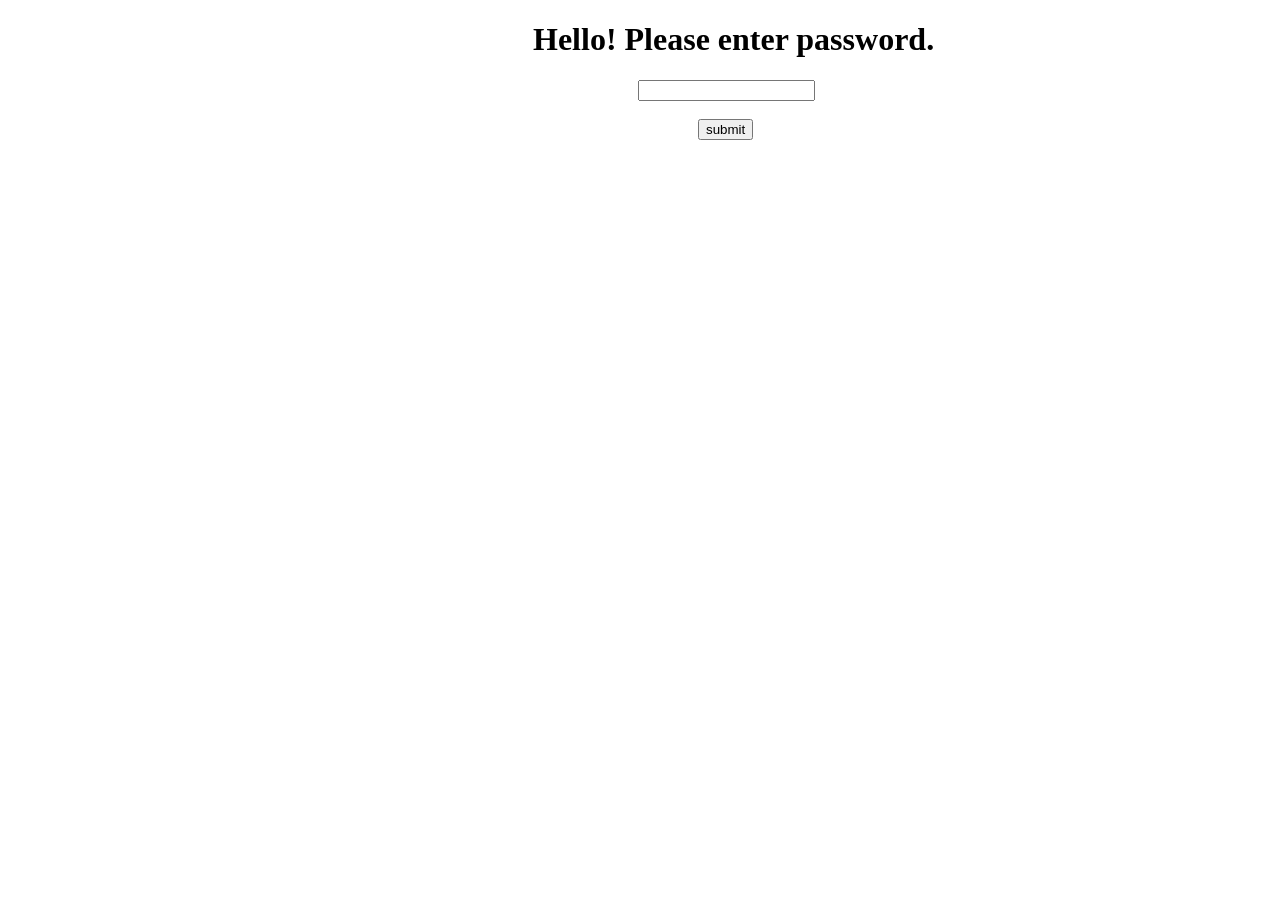
==== Website/index.html @ 1f5a9c0f "Fixed id issue in css file Now editing the style based off of id name." ====
<!DOCTYPE html>
<html>

    <head>
        <!-- Link to the css file -->
        <link rel="stylesheet" href="styles.css">
    </head>

    <body>
        <!-- Header that will store the text prompts -->
        <h1 id="text-box">
            Hello! Please enter password.
        </h1>

        <!-- Input box that will be used for the user to enter their inputs -->
        <input id="input-box"><br><br>

        <!-- Submit button for user to submit their input -->
        <button id="user-submit">
            submit
        </button>

        <!-- Link to javascript file -->
        <script src="/Website/index.js"></script>
    </body>

</html>
---- Website/styles.css ----
/* TODO:
Don't generalize the styling for header or input or button.
Make the styling specification for the id's work
(Right now for some reason for example, when I change "button" to 
"userSubmit", it does not format the submit button even tho it should)
*/

/* Styling for the text box header */
h1#text-box {
    margin-left: 525px;
}

/* Styling for the input box */
input#input-box {
    margin-left: 630px;
}

/* Specific styling for the submit button */
button#user-submit {
    margin-left: 690px;
}
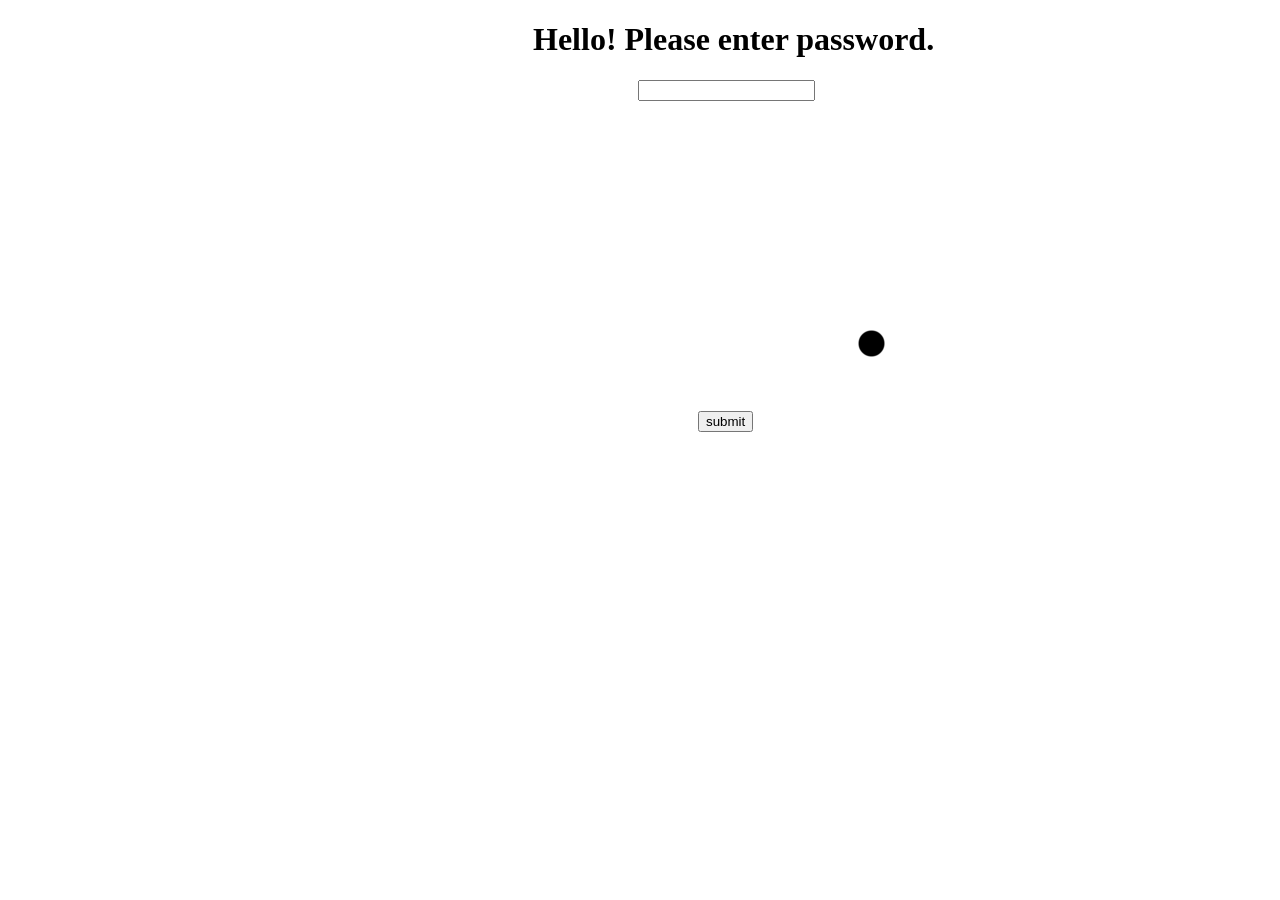
==== commit abd17071: "Added clickable dot image" ====
--- a/Website/index.html
+++ b/Website/index.html
@@ -8,17 +8,20 @@
 
     <body>
         <!-- Header that will store the text prompts -->
-        <h1 id="text-box">
+        <h1 id="textbox">
             Hello! Please enter password.
         </h1>
 
         <!-- Input box that will be used for the user to enter their inputs -->
-        <input id="input-box"><br><br>
+        <input id="inputbox"><br><br>
 
         <!-- Submit button for user to submit their input -->
-        <button id="user-submit">
+        <button id="usersubmit">
             submit
         </button>
+
+        <!-- Clickable dot image that will be used for "click smallest dot" prompt -->
+        <input id="dot" type="image" src="dot.png">
 
         <!-- Link to javascript file -->
         <script src="/Website/index.js"></script>
--- a/Website/styles.css
+++ b/Website/styles.css
@@ -1,21 +1,17 @@
-/* TODO:
-Don't generalize the styling for header or input or button.
-Make the styling specification for the id's work
-(Right now for some reason for example, when I change "button" to 
-"userSubmit", it does not format the submit button even tho it should)
-*/
-
 /* Styling for the text box header */
-h1#text-box {
+h1#textbox {
     margin-left: 525px;
 }
 
 /* Styling for the input box */
-input#input-box {
+input#inputbox {
     margin-left: 630px;
 }
 
 /* Specific styling for the submit button */
-button#user-submit {
+button#usersubmit {
     margin-left: 690px;
 }
+
+/* Styling for dot image */
+
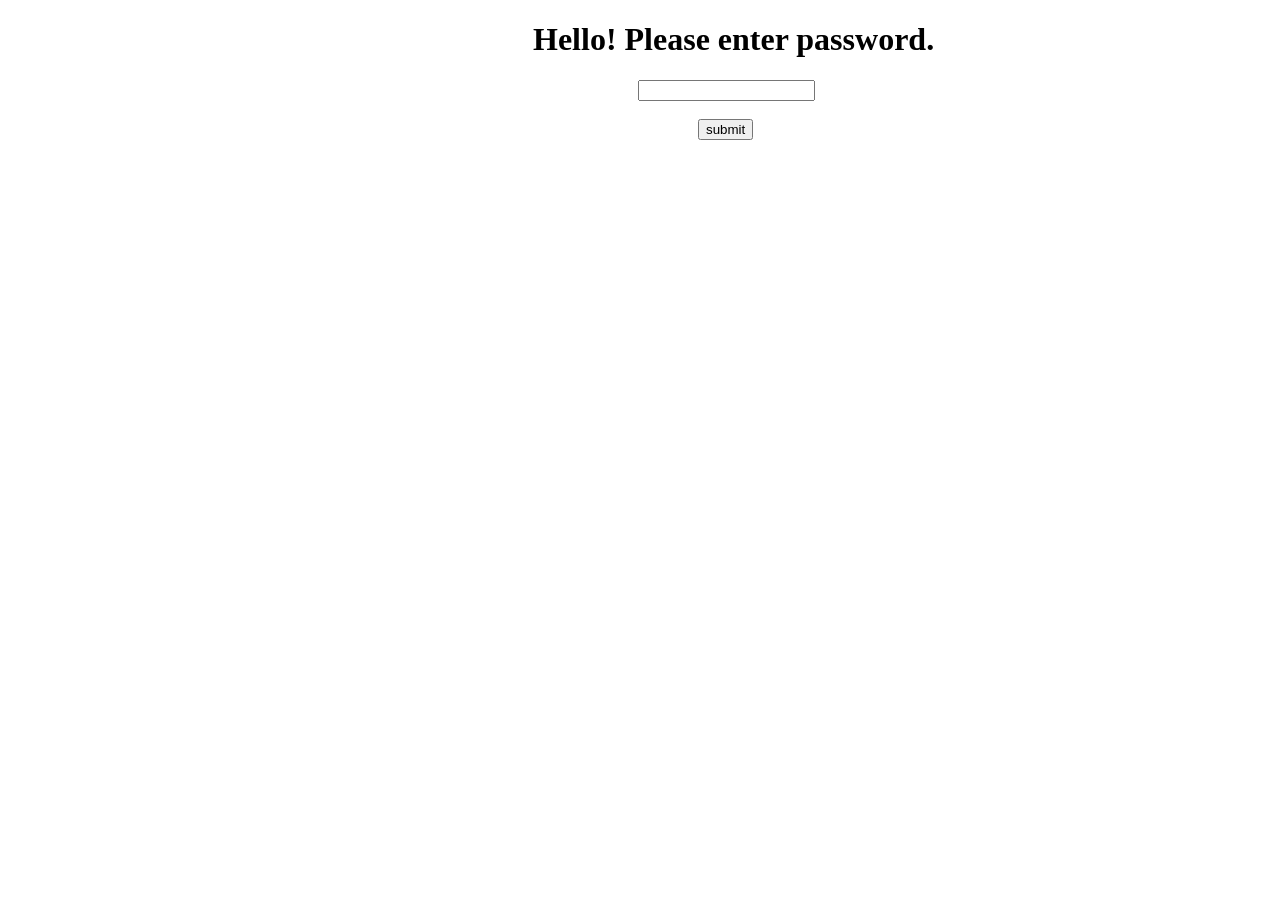
==== commit df874199: "Added function for the dot" ====
--- a/Website/index.html
+++ b/Website/index.html
@@ -21,7 +21,8 @@
         </button>
 
         <!-- Clickable dot image that will be used for "click smallest dot" prompt -->
-        <input id="dot" type="image" src="dot.png">
+        <!-- Hidden to begin with, will become visible on the appropriate prompt -->
+        <input id="dot" type="image" src="dot.png" hidden>
 
         <!-- Link to javascript file -->
         <script src="/Website/index.js"></script>
--- a/Website/styles.css
+++ b/Website/styles.css
@@ -14,4 +14,7 @@
 }
 
 /* Styling for dot image */
-
+input#dot {
+    margin-left: 630px;
+    
+}
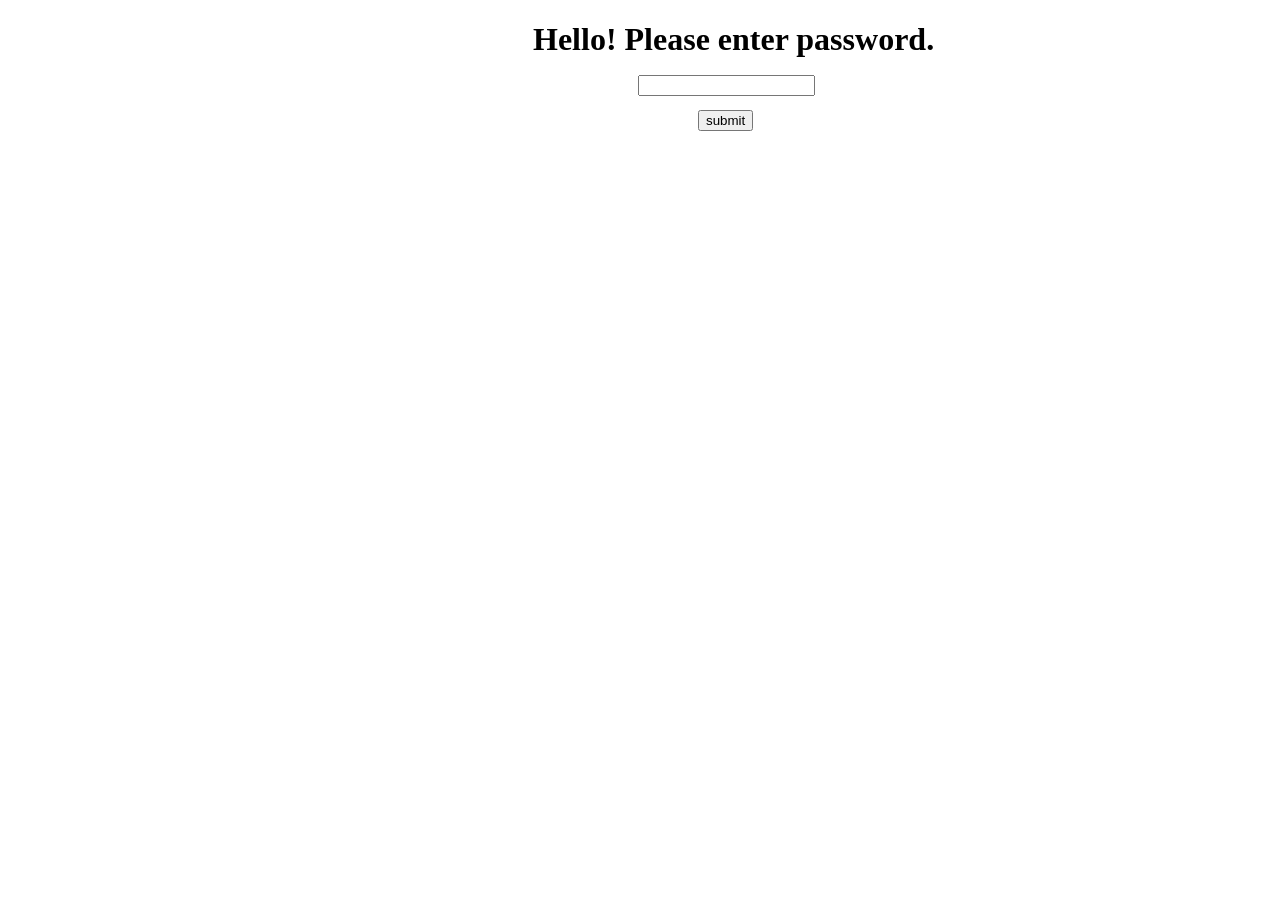
==== commit 89c89cdd: "Reformatting. Added dots image and restyle everything." ====
--- a/Website/index.html
+++ b/Website/index.html
@@ -7,25 +7,34 @@
     </head>
 
     <body>
-        <!-- Header that will store the text prompts -->
-        <h1 id="textbox">
-            Hello! Please enter password.
-        </h1>
+        <div>
+            <div>
 
-        <!-- Input box that will be used for the user to enter their inputs -->
-        <input id="inputbox"><br><br>
+                <!-- Header that will store the text prompts -->
+                <h1 id="textbox">
+                    Hello! Please enter password.
+                </h1>
 
-        <!-- Submit button for user to submit their input -->
-        <button id="usersubmit">
-            submit
-        </button>
+                <!-- Clickable dot image that will be used for "click smallest dot" prompt -->
+                <!-- Hidden to begin with, will become visible on the appropriate prompt -->
+                <input id="dot" type="image" src="dot.png">
 
-        <!-- Clickable dot image that will be used for "click smallest dot" prompt -->
-        <!-- Hidden to begin with, will become visible on the appropriate prompt -->
-        <input id="dot" type="image" src="dot.png" hidden>
+                <!-- Image that will have the multiple different sized dots to confuse the user -->
+                <img id="dots" src="dots.png">
 
-        <!-- Link to javascript file -->
-        <script src="/Website/index.js"></script>
+            </div>
+
+            <!-- Input box that will be used for the user to enter their inputs -->
+            <input id="inputbox">
+
+            <!-- Submit button for user to submit their input -->
+            <button id="usersubmit">
+                submit
+            </button>
+
+            <!-- Link to javascript file -->
+            <script src="/Website/index.js"></script>
+        </div>
     </body>
 
 </html>
--- a/Website/styles.css
+++ b/Website/styles.css
@@ -5,16 +5,28 @@
 
 /* Styling for the input box */
 input#inputbox {
+    position: absolute;
+    top: 75px;
     margin-left: 630px;
 }
 
 /* Specific styling for the submit button */
 button#usersubmit {
+    position: absolute;
+    top: 110px;
     margin-left: 690px;
 }
 
 /* Styling for dot image */
 input#dot {
-    margin-left: 630px;
-    
+    position: absolute;
+    top: 12px;
+    right: 355px;
+    height: 50px;
+    visibility: hidden;
 }
+
+img#dots {
+    visibility: hidden;
+    height: 100px;
+}
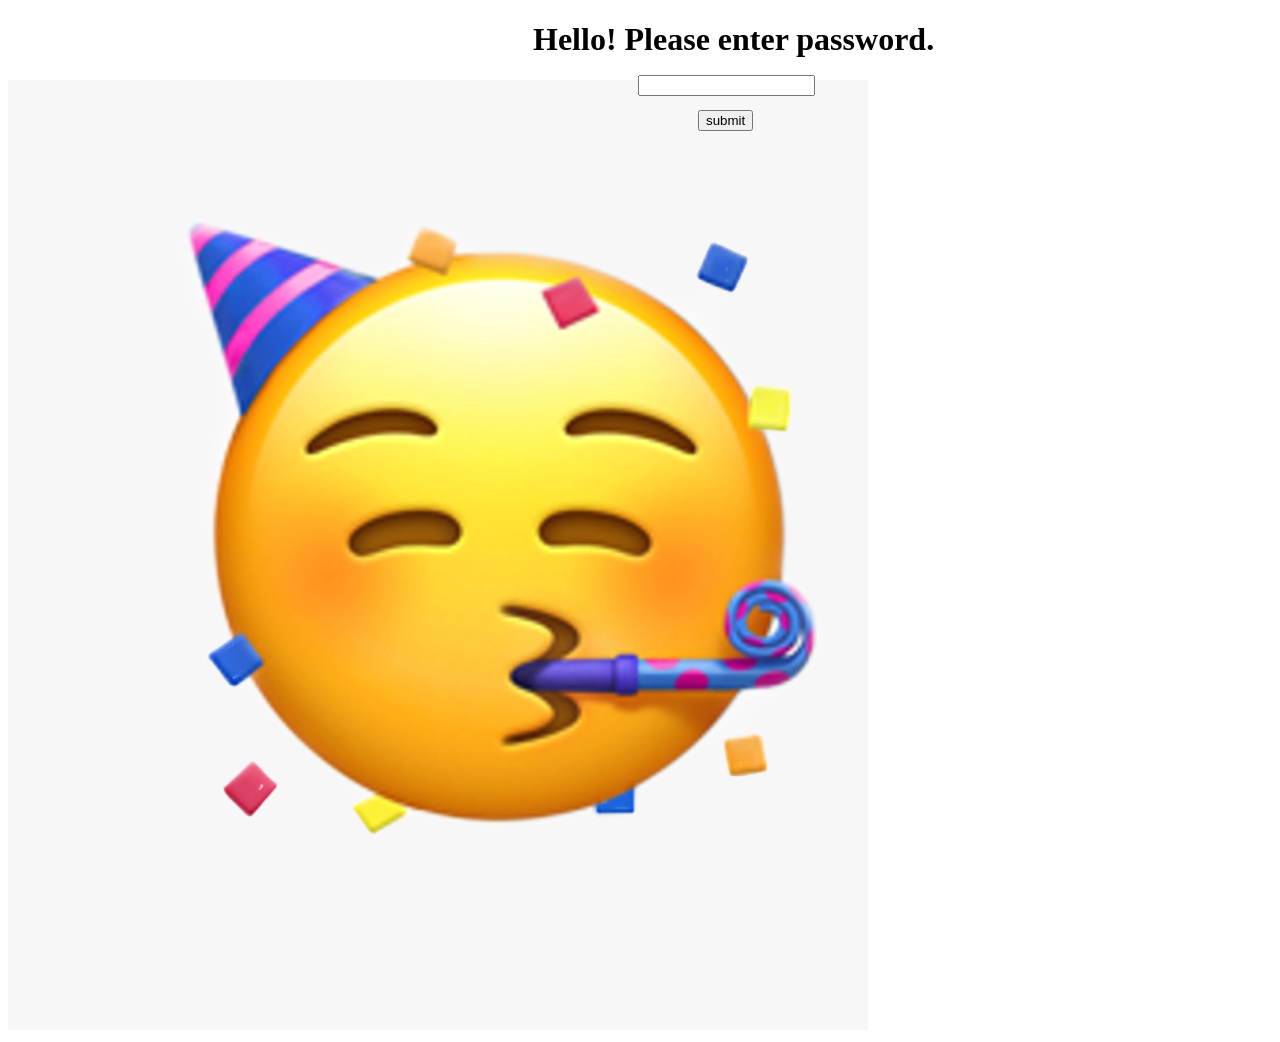
==== commit 1b395422: "Added celebrating emoji" ====
--- a/Website/index.html
+++ b/Website/index.html
@@ -32,6 +32,9 @@
                 submit
             </button>
 
+            <!-- Celebrating emoji image to show at end -->
+            <img id="congrats" src="congrats.png">
+
             <!-- Link to javascript file -->
             <script src="/Website/index.js"></script>
         </div>
--- a/Website/styles.css
+++ b/Website/styles.css
@@ -21,12 +21,15 @@
 input#dot {
     position: absolute;
     top: 12px;
-    right: 355px;
+    right: 338px;
     height: 50px;
     visibility: hidden;
 }
 
 img#dots {
     visibility: hidden;
-    height: 100px;
+    position: absolute;
+    right:10%;
+    height: 550px;
+    width: 999px;
 }
